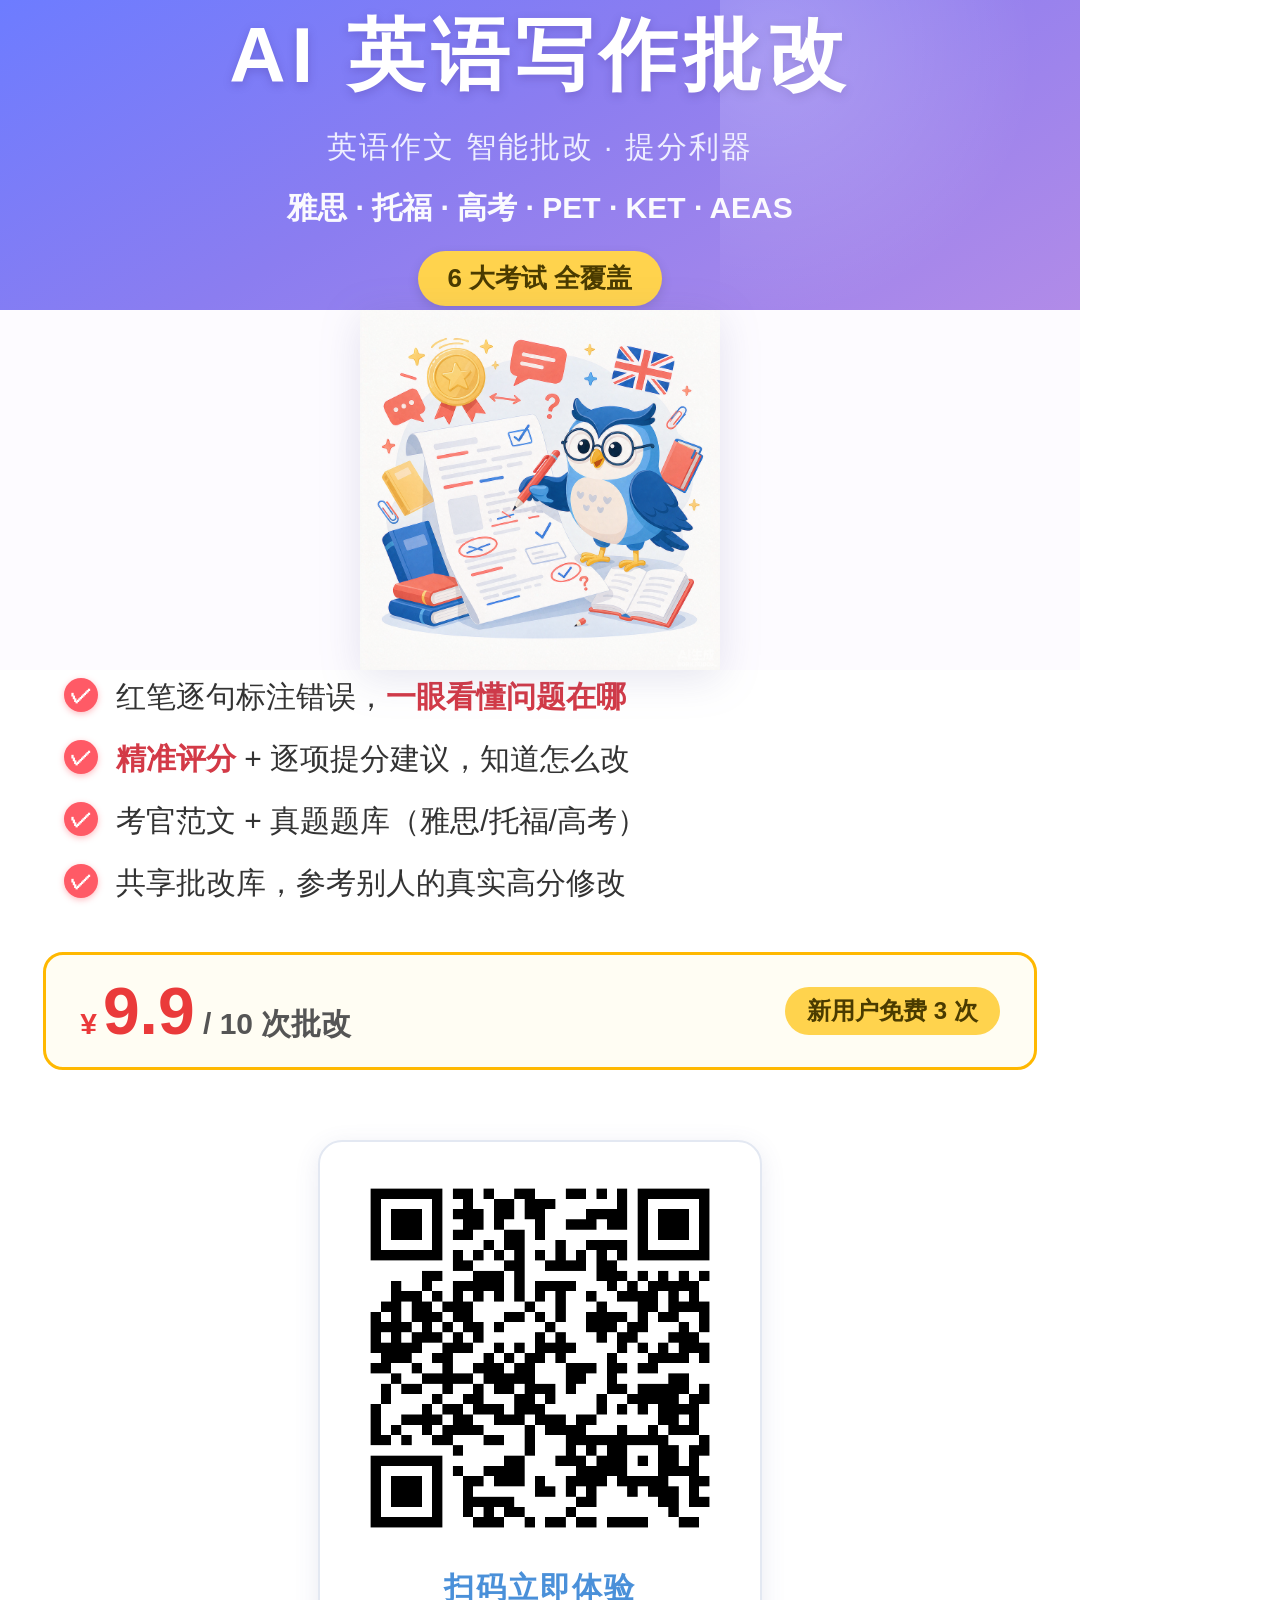
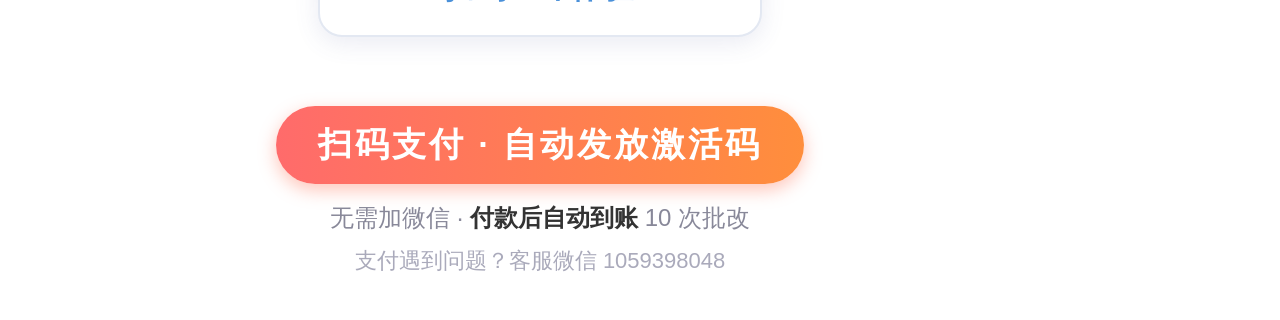
==== img/poster/poster.html @ 66637b9d "feat: 微信内支付提示 + /status 虎皮椒反查兜底发码 + 海报加客服微信 - js/app.js: 检测微信内置浏览器(MicroMessenger)，提示用户用系统浏览器打开，避免支付" ====
<!DOCTYPE html>
<html lang="zh-CN">
<head>
<meta charset="UTF-8">
<style>
  * { margin: 0; padding: 0; box-sizing: border-box; }
  body { width: 1080px; height: 1920px; font-family: "PingFang SC", "Microsoft YaHei", "Noto Sans SC", sans-serif; background: #fff; overflow: hidden; }

  .poster { width: 1080px; height: 1920px; position: relative; display: flex; flex-direction: column; }

  /* 顶部渐变 */
  .head { width: 100%; height: 310px; background: linear-gradient(150deg, #6d7cff 0%, #8b7df0 45%, #b18be8 100%); display: flex; flex-direction: column; align-items: center; justify-content: center; text-align: center; position: relative; }
  .head::before { content:""; position:absolute; top:0; right:0; width:360px; height:360px; background: radial-gradient(circle at 15% 15%, rgba(255,255,255,.22) 0, rgba(255,255,255,0) 60%); }
  .head h1 { color: #fff; font-size: 78px; font-weight: 800; letter-spacing: 6px; text-shadow: 0 3px 10px rgba(60,40,130,.25); }
  .head .sub { color: #eef; font-size: 30px; margin-top: 18px; letter-spacing: 2px; }
  .head .exams { color: #fff; font-size: 30px; margin-top: 20px; opacity: .96; font-weight: 600; }
  .head .badge { margin-top: 22px; background: #ffd34d; color: #4a3b00; font-size: 26px; font-weight: 700; padding: 10px 30px; border-radius: 40px; box-shadow: 0 4px 12px rgba(0,0,0,.12); }

  /* 插画 */
  .hero { width: 100%; height: 360px; display: flex; align-items: center; justify-content: center; background: #fdfbff; }
  .hero img { max-width: 100%; max-height: 100%; object-fit: contain; filter: drop-shadow(0 8px 20px rgba(80,80,150,.15)); }

  /* 卖点列表 */
  .features { width: 100%; padding: 6px 64px 0; }
  .feat { display: flex; align-items: flex-start; margin-bottom: 20px; }
  .feat .ck { flex-shrink: 0; width: 34px; height: 34px; border-radius: 50%; background: #ff5a66; color: #fff; font-size: 22px; font-weight: 800; display: flex; align-items: center; justify-content: center; margin-right: 18px; margin-top: 2px; box-shadow: 0 2px 6px rgba(255,90,102,.4); }
  .feat .txt { font-size: 30px; color: #333; line-height: 1.4; }
  .feat .txt b { color: #d33a47; }

  /* 价格条 */
  .price { width: 92%; margin: 28px auto 0; border: 3px solid #ffb800; background: #fffdf3; border-radius: 20px; padding: 18px 34px; display: flex; align-items: center; justify-content: space-between; }
  .price .p { display: flex; align-items: baseline; }
  .price .yuan { color: #ea3a3a; font-size: 66px; font-weight: 800; }
  .price .cny { color: #ea3a3a; font-size: 30px; font-weight: 700; margin-right: 6px; }
  .price .per { font-size: 30px; color: #555; font-weight: 600; }
  .price .free { background: #ffd34d; color: #4a3b00; font-size: 24px; font-weight: 700; padding: 8px 22px; border-radius: 30px; }

  /* 二维码区 */
  .qr-wrap { flex: 1; display: flex; flex-direction: column; align-items: center; justify-content: center; }
  .qr-box { border: 2px solid #e3e8f2; border-radius: 24px; padding: 26px 30px; background: #fff; box-shadow: 0 6px 24px rgba(80,90,160,.12); display: flex; flex-direction: column; align-items: center; }
  .qr-box img { width: 380px; height: 380px; }
  .qr-box .tip { margin-top: 20px; font-size: 30px; color: #4a90d9; font-weight: 700; letter-spacing: 2px; }

  /* 底部 CTA：自动发码 */
  .foot { padding-bottom: 44px; text-align: center; }
  .foot .cta { background: linear-gradient(90deg, #ff6b6b, #ff8e3c); color: #fff; font-size: 34px; font-weight: 800; display: inline-block; padding: 16px 42px; border-radius: 50px; box-shadow: 0 6px 18px rgba(255,110,80,.4); letter-spacing: 3px; }
  .foot .note { margin-top: 18px; font-size: 24px; color: #889; }
  .foot .note b { color: #333; }
  .foot .svc { margin-top: 12px; font-size: 22px; color: #aab; }
</style>
</head>
<body>
  <div class="poster">
    <div class="head">
      <h1>AI 英语写作批改</h1>
      <div class="sub">英语作文 智能批改 · 提分利器</div>
      <div class="exams">雅思 · 托福 · 高考 · PET · KET · AEAS</div>
      <div class="badge">6 大考试 全覆盖</div>
    </div>

    <div class="hero">
      <img src="Flat_modern_illustration_for_a_2026-09-05T07-32-36.png" alt="">
    </div>

    <div class="features">
      <div class="feat"><div class="ck">✓</div><div class="txt">红笔逐句标注错误，<b>一眼看懂问题在哪</b></div></div>
      <div class="feat"><div class="ck">✓</div><div class="txt"><b>精准评分</b> + 逐项提分建议，知道怎么改</div></div>
      <div class="feat"><div class="ck">✓</div><div class="txt">考官范文 + 真题题库（雅思/托福/高考）</div></div>
      <div class="feat"><div class="ck">✓</div><div class="txt">共享批改库，参考别人的真实高分修改</div></div>
    </div>

    <div class="price">
      <div class="p"><span class="cny">¥</span><span class="yuan">9.9</span><span class="per">&nbsp;/ 10 次批改</span></div>
      <div class="free">新用户免费 3 次</div>
    </div>

    <div class="qr-wrap">
      <div class="qr-box">
        <img src="site-qr.png" alt="">
        <div class="tip">扫码立即体验</div>
      </div>
    </div>

    <div class="foot">
      <div class="cta">扫码支付 · 自动发放激活码</div>
      <div class="note">无需加微信 · <b>付款后自动到账</b> 10 次批改</div>
      <div class="note svc">支付遇到问题？客服微信 1059398048</div>
    </div>
  </div>
</body>
</html>
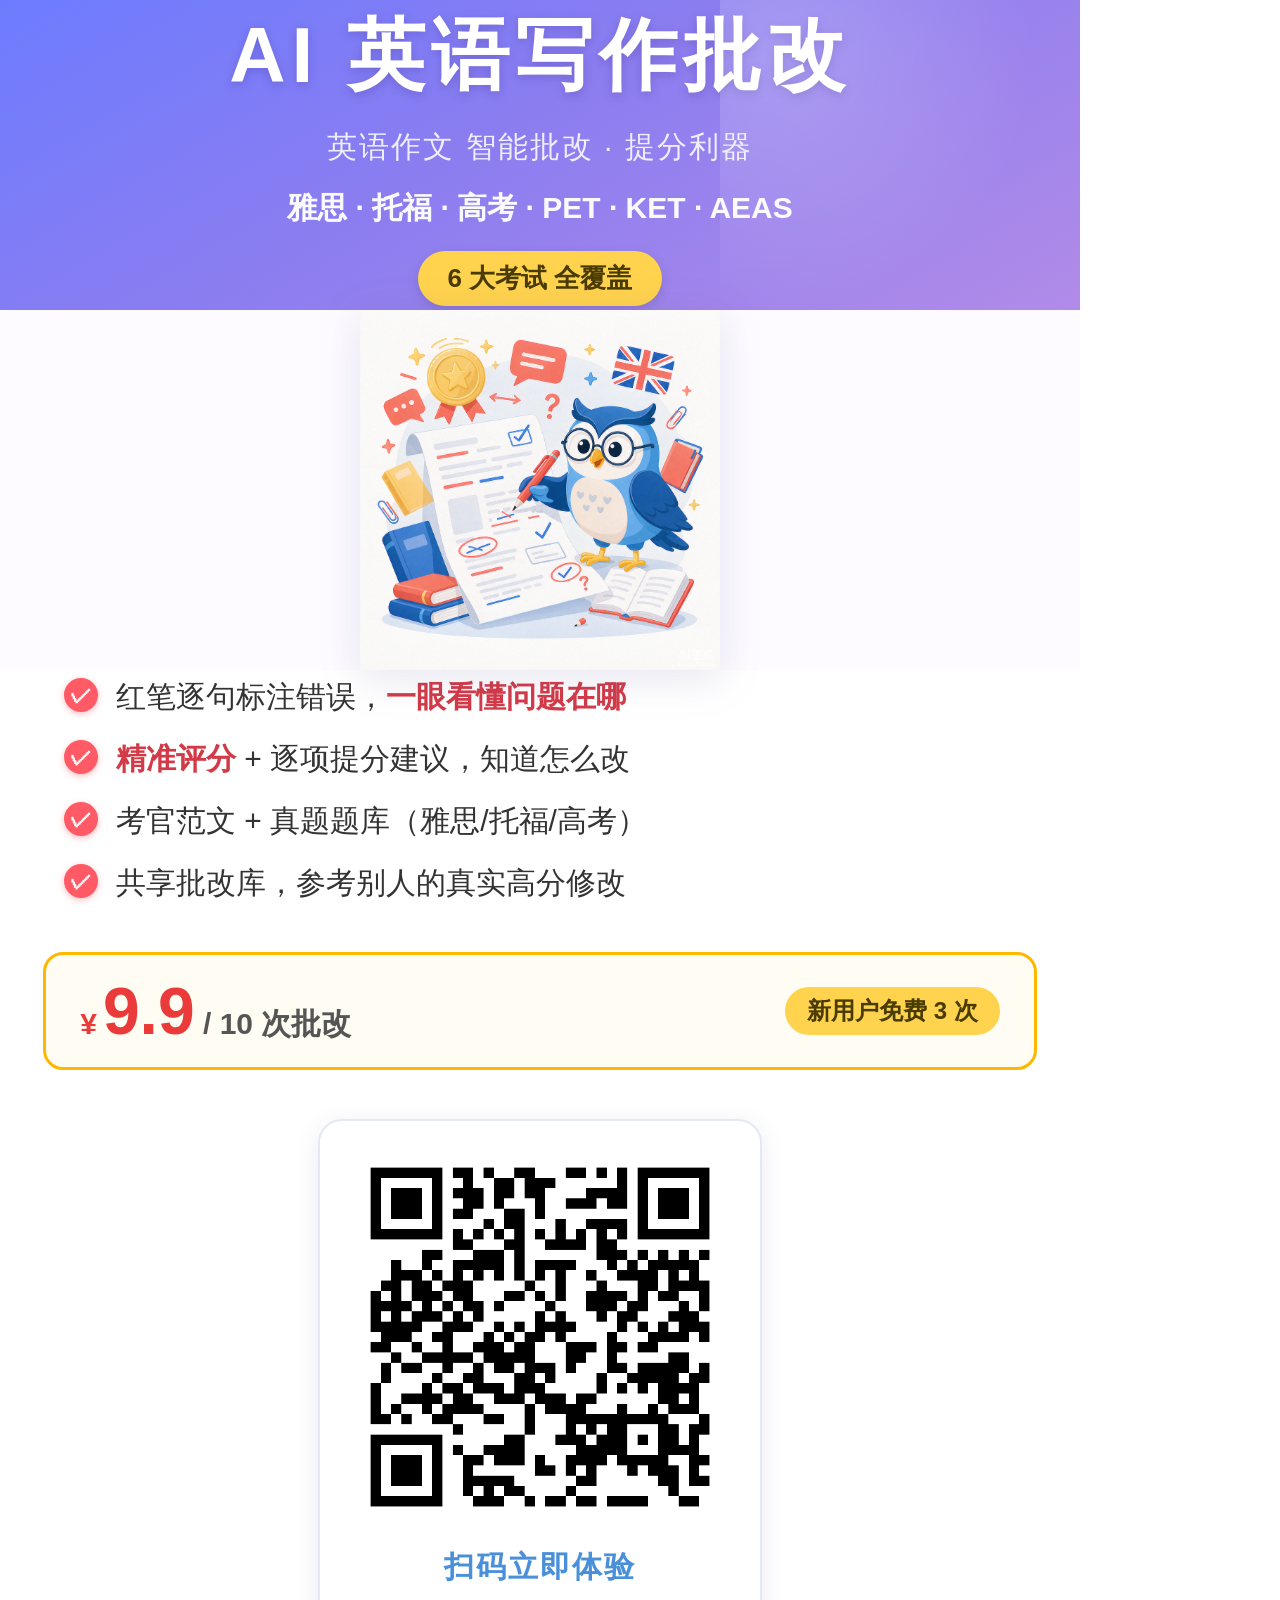
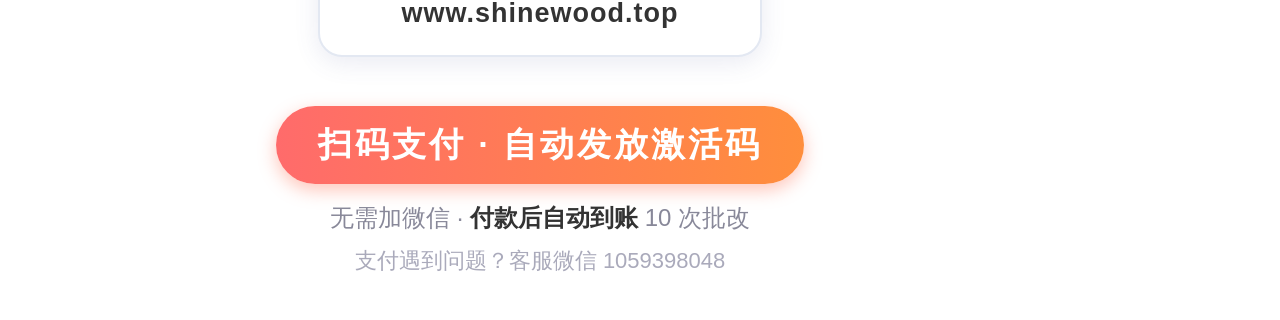
==== commit 5045edf8: "改版: 海报二维码下方加入网站 www.shinewood.top（二维码区域）" ====
--- a/img/poster/poster.html
+++ b/img/poster/poster.html
@@ -40,6 +40,7 @@
   .qr-box { border: 2px solid #e3e8f2; border-radius: 24px; padding: 26px 30px; background: #fff; box-shadow: 0 6px 24px rgba(80,90,160,.12); display: flex; flex-direction: column; align-items: center; }
   .qr-box img { width: 380px; height: 380px; }
   .qr-box .tip { margin-top: 20px; font-size: 30px; color: #4a90d9; font-weight: 700; letter-spacing: 2px; }
+  .qr-box .site { margin-top: 10px; font-size: 27px; color: #333; font-weight: 600; letter-spacing: 1px; }
 
   /* 底部 CTA：自动发码 */
   .foot { padding-bottom: 44px; text-align: center; }
@@ -78,6 +79,7 @@
       <div class="qr-box">
         <img src="site-qr.png" alt="">
         <div class="tip">扫码立即体验</div>
+        <div class="site">www.shinewood.top</div>
       </div>
     </div>
 
